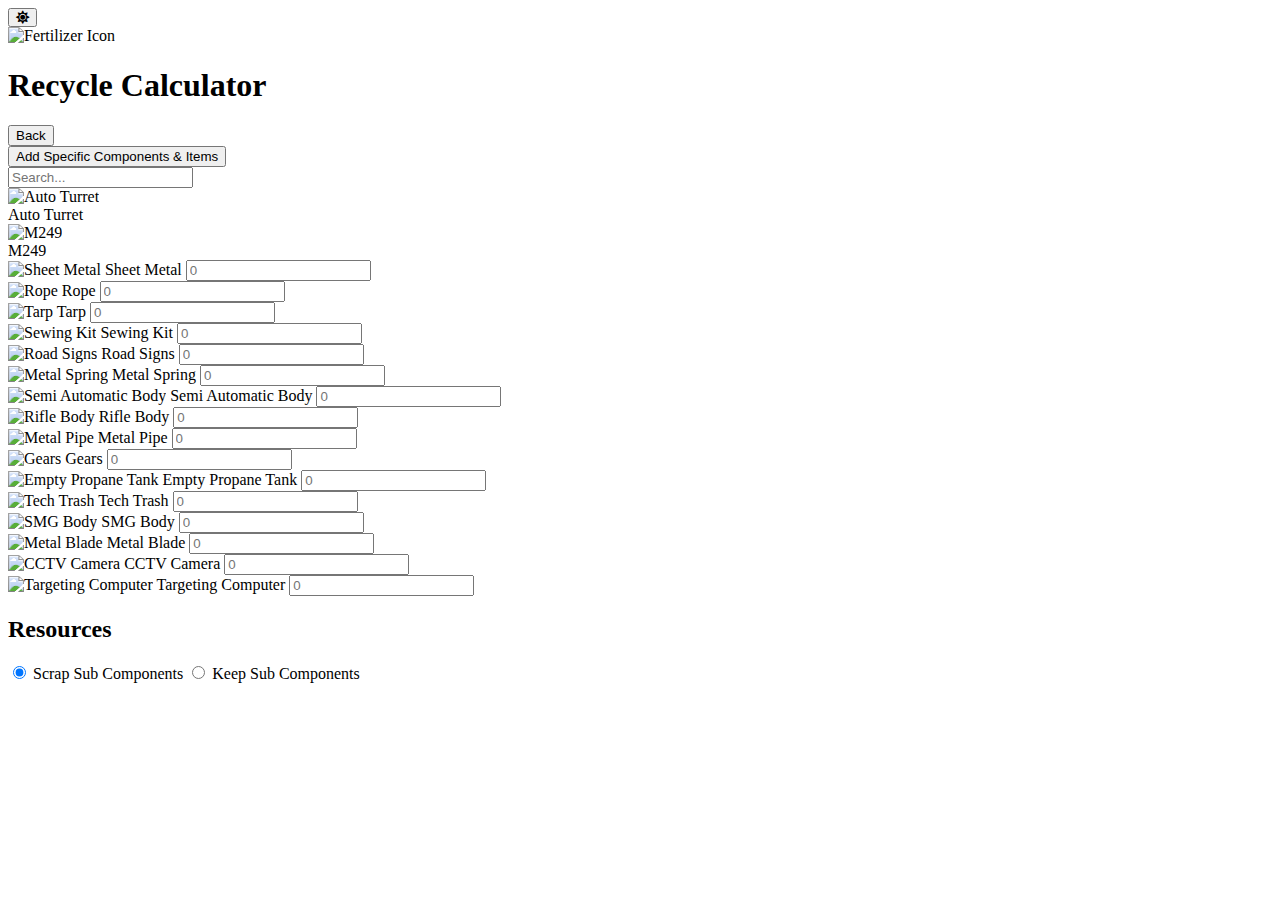
==== RecycleCalculator.html @ 6e728c83 "Update RecycleCalculator.html" ====
<!DOCTYPE html>
<html>
<head>
  <link rel="stylesheet" type="text/css" href="RecycleCSS.css">
  <link rel="stylesheet" href="https://cdnjs.cloudflare.com/ajax/libs/font-awesome/5.15.3/css/all.min.css">
</head>
<body>
  <button id="dark-mode-btn" onclick="toggleDarkMode()">
    <div class="switch">
        <i class="fas fa-sun"></i>
        <i class="fas fa-moon"></i>
    </div>
  </button>
  <div class="header">
    <img src="icon/Recycler_icon.png" alt="Fertilizer Icon" width="48" height="48">
    <h1>Recycle Calculator</h1>
  </div>
  <button class="back-button" onclick="goBack()">Back</button>
  <div class="container">
    <div class="component-section"> <!-- Added this wrapper -->
      <button class="add-component-button small-width" onclick="toggleComponentList()">Add Specific Components & Items</button>
      <div id="component-list" class="dropdown-content">
          <input type="text" id="component-search" placeholder="Search..." onclick="stopPropagation(event)" oninput="filterComponents()">
          <div class="component-option" onclick="addComponent('Auto Turret')">
            <div class="icon-container">
              <img src="./icon/autoturret.png" alt="Auto Turret">
            </div>
            <span>Auto Turret</span>
          </div>
          <div class="component-option">
            <div class="icon-container">
              <img src="./icon/m249.png" alt="M249">
            </div>
            <span>M249</span>
          </div>
      </div>
      <div class="component-grid">
      <div class="component">
        <img src="./icon/sheetmetal.png" alt="Sheet Metal">
        <span class="component-name">Sheet Metal</span>
        <input type="number" value="" min="0" placeholder="0" onchange="calculateResult()">
      </div>
      <div class="component">
        <img src="./icon/rope.png" alt="Rope">
        <span class="component-name">Rope</span>
        <input type="number" value="" min="0" placeholder="0" onchange="calculateResult()">
      </div>
      <div class="component">
        <img src="./icon/tarp.png" alt="Tarp">
        <span class="component-name">Tarp</span>
        <input type="number" value="" min="0" placeholder="0" onchange="calculateResult()">
      </div>
      <div class="component">
        <img src="./icon/sewingkit.png" alt="Sewing Kit">
        <span class="component-name">Sewing Kit</span>
        <input type="number" value="" min="0" placeholder="0" onchange="calculateResult()">
      </div>
      <div class="component">
        <img src="./icon/roadsigns.png" alt="Road Signs">
        <span class="component-name">Road Signs</span>
        <input type="number" value="" min="0" placeholder="0" onchange="calculateResult()">
      </div>
      <div class="component">
        <img src="./icon/metalspring.png" alt="Metal Spring">
        <span class="component-name">Metal Spring</span>
        <input type="number" value="" min="0" placeholder="0" onchange="calculateResult()">
      </div>
      <div class="component">
        <img src="./icon/semibody.png" alt="Semi Automatic Body">
        <span class="component-name">Semi Automatic Body</span>
        <input type="number" value="" min="0" placeholder="0" onchange="calculateResult()">
      </div>
      <div class="component">
        <img src="./icon/riflebody.png" alt="Rifle Body">
        <span class="component-name">Rifle Body</span>
        <input type="number" value="" min="0" placeholder="0" onchange="calculateResult()">
      </div>
      <div class="component">
        <img src="./icon/metalpipe.png" alt="Metal Pipe">
        <span class="component-name">Metal Pipe</span>
        <input type="number" value="" min="0" placeholder="0" onchange="calculateResult()">
      </div>
      <div class="component">
        <img src="./icon/gears.png" alt="Gears">
        <span class="component-name">Gears</span>
        <input type="number" value="" min="0" placeholder="0" onchange="calculateResult()">
      </div>
      <div class="component">
        <img src="./icon/propanetank.png" alt="Empty Propane Tank">
        <span class="component-name">Empty Propane Tank</span>
        <input type="number" value="" min="0" placeholder="0" onchange="calculateResult()">
      </div>
      <div class="component">
        <img src="./icon/techparts.png" alt="Tech Trash">
        <span class="component-name">Tech Trash</span>
        <input type="number" value="" min="0" placeholder="0" onchange="calculateResult()">
      </div>
      <div class="component">
        <img src="./icon/smgbody.png" alt="SMG Body">
        <span class="component-name">SMG Body</span>
        <input type="number" value="" min="0" placeholder="0" onchange="calculateResult()">
      </div>
      <div class="component">
        <img src="./icon/Blade.png" alt="Metal Blade">
        <span class="component-name">Metal Blade</span>
        <input type="number" value="" min="0" placeholder="0" onchange="calculateResult()">
      </div>
      <div class="component">
        <img src="./icon/cctvcamera.png" alt="CCTV Camera">
        <span class="component-name">CCTV Camera</span>
        <input type="number" value="" min="0" placeholder="0" onchange="calculateResult()">
      </div>
      <div class="component">
        <img src="./icon/targetingcomputer.png" alt="Targeting Computer">
        <span class="component-name">Targeting Computer</span>
        <input type="number" value="" min="0" placeholder="0" onchange="calculateResult()">
      </div>
      </div>
    </div>
    <div class="resources-section">
     <div class="resources-label">
        <h2>Resources</h2>
      </div>
      <div id="result-container"></div>
    </div>
    <div class="scrap-options">
      <input type="radio" id="scrap-all" name="scrap-option" value="all" checked>
      <label for="scrap-all">Scrap Sub Components</label>
      <input type="radio" id="scrap-once" name="scrap-option" value="once">
      <label for="scrap-once">Keep Sub Components</label>
    </div>
  </div>  
</div>
  <script>
// Function to go back to the previous page
function goBack() {
  history.back(); // Navigate back to the previous page
}
  
// Function to toggle the component list dropdown
function toggleComponentList() {
  const componentList = document.getElementById('component-list');
  componentList.classList.toggle('show');
}

// Function to stop event propagation
function stopPropagation(event) {
  event.stopPropagation();
}

// Function to filter the components based on the search input
function filterComponents() {
  const searchInput = document.getElementById('component-search');
  const filterValue = searchInput.value.toLowerCase();
  const componentOptions = document.querySelectorAll('.component-option');

  componentOptions.forEach(option => {
    const componentText = option.textContent.toLowerCase();
    const shouldDisplay = componentText.includes(filterValue);
    option.style.display = shouldDisplay ? 'flex' : 'none';
  });
}

function addComponent(componentName) {
  const componentList = document.querySelector('.component-grid');
  
  // Create the new component element
  const component = document.createElement('div');
  component.classList.add('component');
  
  // Create the image element
  const image = document.createElement('img');
  image.src = `./icon/${componentName.toLowerCase().replace(/ /g, '')}.png`;
  image.alt = componentName;
  component.appendChild(image);
  
  // Create the component name element
  const componentNameSpan = document.createElement('span');
  componentNameSpan.classList.add('component-name');
  componentNameSpan.textContent = componentName;
  component.appendChild(componentNameSpan);
  
  // Create the input element
  const input = document.createElement('input');
  input.type = 'number';
  input.value = '';
  input.min = '0';
  input.placeholder = '0';
  input.onchange = calculateResult;
  component.appendChild(input);
  
  // Append the new component to the component list
  componentList.appendChild(component);
  
  // Calculate the height for component grid
  // You may adjust the '100' based on the actual height of your components and the gap between rows.
  const rows = Math.ceil(componentList.childElementCount / 8);
  componentList.style.height = `${rows * 135}px`; 

  toggleComponentList();
}

// Close the component list dropdown when clicking outside of it
window.onclick = function(event) {
  if (!event.target.matches('.add-component-button')) {
    const componentList = document.getElementById('component-list');
    if (componentList.classList.contains('show')) {
      componentList.classList.remove('show');
    }
  }
};

        const darkModeKey = 'darkMode';

// Function to toggle dark mode
function toggleDarkMode() {
    const body = document.body;
    const switchButton = document.querySelector('.switch');

    // Toggle dark mode class on body
    body.classList.toggle('dark-mode');
    // Toggle switch-on class on switch button
    switchButton.classList.toggle('switch-on');

    // Check if dark mode is active
    const isDarkMode = body.classList.contains('dark-mode');

    // Toggle the icons based on dark mode state
    const moonIcon = switchButton.querySelector('.fa-moon');
    const sunIcon = switchButton.querySelector('.fa-sun');

    if (isDarkMode) {
        moonIcon.style.display = 'block';
        sunIcon.style.display = 'none';
    } else {
        moonIcon.style.display = 'none';
        sunIcon.style.display = 'block';
    }

    // Save user's preference to localStorage
    localStorage.setItem(darkModeKey, isDarkMode);
}

// Function to apply the appropriate icon based on dark mode preference
function applyDarkModePreference() {
    const body = document.body;
    const switchButton = document.querySelector('.switch');
    const moonIcon = switchButton.querySelector('.fa-moon');
    const sunIcon = switchButton.querySelector('.fa-sun');

    const savedDarkMode = localStorage.getItem(darkModeKey);

    if (savedDarkMode === 'true') {
        body.classList.add('dark-mode');
        switchButton.classList.add('switch-on');
        moonIcon.style.display = 'block';
        sunIcon.style.display = 'none';
    } else {
        body.classList.remove('dark-mode');
        switchButton.classList.remove('switch-on');
        moonIcon.style.display = 'none';
        sunIcon.style.display = 'block';
    }
}

// Check if user has a saved preference
applyDarkModePreference();

    // Define the resource icons
    const resourceIcons = {
      'Scrap': './icon/scrap.png',
      'Metal Fragments': './icon/metalfragments.png',
      'High Quality Metal': './icon/highqualitymetal.png',
      'Rope': './icon/rope.png',
      'Tarp': './icon/tarp.png',
      'Cloth': './icon/cloth.png',
      'Road Signs': './icon/roadsigns.png',
      'Metal Spring': './icon/metalspring.png',
      'Semi Automatic Body': './icon/semibody.png',
      'Rifle Body': './icon/riflebody.png',
      'Metal Pipe': './icon/metalpipe.png',
      'Gears': './icon/gears.png',
      'Empty Propane Tank': './icon/propanetank.png',
      'Tech Trash': './icon/techparts.png',
      'SMG Body': './icon/smgbody.png',
      'Metal Blade': './icon/Blade.png',
      'CCTV Camera': './icon/cctvcamera.png',
      'Targeting Computer': './icon/targetingcomputer',
      'Auto Turret': './icon/autoturret.png'
    };

    // Define the resource mappings
    const resourceMappings = {
      'Sheet Metal': [
        { name: 'Scrap', amount: 8 },
        { name: 'Metal Fragments', amount: 100 },
        { name: 'High Quality Metal', amount: 1 },
      ],
      'Rope': [
        { name: 'Cloth', amount: 15 },
      ],
      'Tarp': [
        { name: 'Tarp', amount: 1 },
      ],
      'Sewing Kit': [
        { name: 'Cloth', amount: 10 },
        { name: 'Rope', amount: 2 },
      ],
      'Road Signs': [
        { name: 'Scrap', amount: 5 },
        { name: 'High Quality Metal', amount: 1 },
      ],
      'Metal Spring': [
        { name: 'Scrap', amount: 10 },
        { name: 'High Quality Metal', amount: 1 },
      ],
      'Semi Automatic Body': [
        { name: 'Scrap', amount: 15 },
        { name: 'High Quality Metal', amount: 2 },
        { name: 'Metal Fragments', amount: 75 },
      ],
      'Rifle Body': [
        { name: 'Scrap', amount: 25 },
        { name: 'High Quality Metal', amount: 2 },
      ],
      'Metal Pipe': [
        { name: 'Scrap', amount: 5 },
        { name: 'High Quality Metal', amount: 1 },
      ],
      'Gears': [
        { name: 'Scrap', amount: 10 },
        { name: 'Metal Fragments', amount: 13 },
      ],
      'Empty Propane Tank': [
        { name: 'Scrap', amount: 1 },
        { name: 'Metal Fragments', amount: 50 },
      ],
      'Tech Trash': [
        { name: 'Scrap', amount: 20 },
        { name: 'High Quality Metal', amount: 1 },
      ],
      'SMG Body': [
        { name: 'Scrap', amount: 15 },
        { name: 'High Quality Metal', amount: 2 },
      ],
      'Metal Blade': [
        { name: 'Scrap', amount: 2 },
        { name: 'Metal Fragments', amount: 15 },
      ],
      'CCTV Camera': [
        { name: 'Tech Trash', amount: 2 },
        { name: 'High Quality Metal', amount: 2 },
      ],
      'Targeting Computer': [
        { name: 'Tech Trash', amount: 3 },
        { name: 'High Quality Metal', amount: 1},
        { name: 'Metal Fragments', amount: 50 },
      ],
      'Auto Turret': [
        { name: 'Tech Trash', amount: 3},
      ]
    };

  // Function to calculate and display the result
  function calculateResult() {
    const components = document.querySelectorAll('.component');
    const scrapAllOption = document.getElementById('scrap-all').checked;

    // Clear the previous result
    const resultContainer = document.getElementById('result-container');
    resultContainer.innerHTML = '';

    // Calculate the total resources
    const totalResources = {};

    // Iterate over the components
    components.forEach(component => {
      const componentName = component.querySelector('.component-name').textContent;
      const quantityInput = component.querySelector('input');
      const quantity = parseInt(quantityInput.value);

      // Calculate the resources for the component
      calculateResources(componentName, quantity);
    });

    function calculateResources(componentName, quantity, processedComponents = new Set()) {
      if (!processedComponents.has(componentName) && resourceMappings.hasOwnProperty(componentName)) {
        processedComponents.add(componentName);
        const resources = resourceMappings[componentName];

        resources.forEach(resource => {
          const { name, amount } = resource;
          const totalAmount = quantity * amount;

          if (totalAmount > 0) {
            if (totalResources.hasOwnProperty(name)) {
              totalResources[name] += totalAmount;
            } else {
              totalResources[name] = totalAmount;
            }

            // Check if the resource is another component and if "Scrap All" option is selected
            if (resourceMappings.hasOwnProperty(name) && scrapAllOption) {
              calculateResources(name, totalAmount, processedComponents);
            }
          }
        });
      }
    }

    // Display the total resources
    Object.entries(totalResources).forEach(([name, amount]) => {
      // If the resource is a component and it's fully scrapped, skip it
      if (resourceMappings.hasOwnProperty(name) && scrapAllOption) return;

      const resourceItem = document.createElement('div');
      resourceItem.classList.add('resource-item');

      // Create the icon element
      const icon = document.createElement('img');
      icon.src = resourceIcons[name];
      icon.alt = name;
      resourceItem.appendChild(icon);

      // Create the resource name element
      const resourceName = document.createElement('span');
      resourceName.innerHTML = `${name}:&nbsp; `;
      resourceItem.appendChild(resourceName);

      // Create the amount element
      const resourceAmount = document.createElement('span');
      resourceAmount.classList.add('resource-amount');
      resourceAmount.textContent = amount;
      resourceItem.appendChild(resourceAmount);

      resultContainer.appendChild(resourceItem);
    });
  }

  const componentGrid = document.querySelector('.component-grid');
  componentGrid.addEventListener('input', calculateResult);

  // Event listeners for radio buttons
  const scrapAllOption = document.getElementById('scrap-all');
  const scrapOnceOption = document.getElementById('scrap-once');

  scrapAllOption.addEventListener('change', calculateResult);
  scrapOnceOption.addEventListener('change', calculateResult);

          // Function to check if dark mode is active
          function isDarkMode() {
            return document.body.classList.contains('dark-mode');
        }
</script>

</script>
</body>
</html>
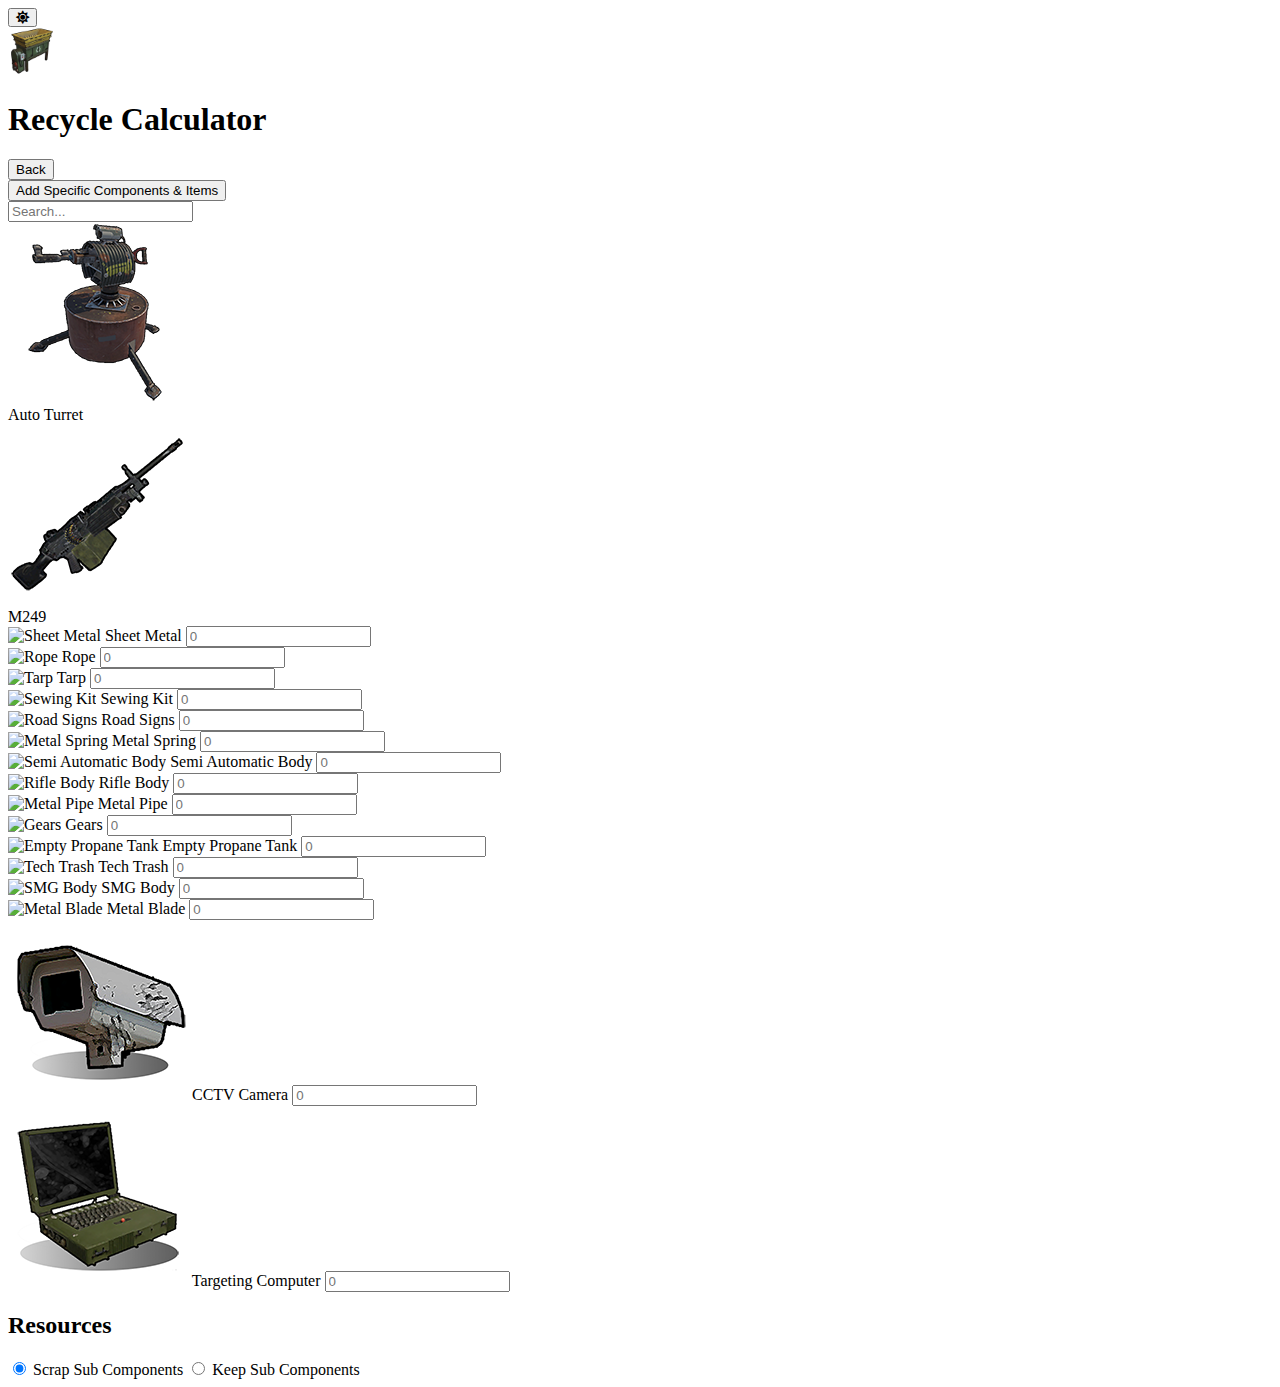
==== commit 81e460ec: "Update RecycleCalculator.html" ====
--- a/RecycleCalculator.html
+++ b/RecycleCalculator.html
@@ -357,9 +357,34 @@
         { name: 'Metal Fragments', amount: 50 },
       ],
       'Auto Turret': [
-        { name: 'Tech Trash', amount: 3},
+        { name: 'Targeting Computer', amount: '50%' },
+        { name: 'CCTV Camera', amount: '50%' },
       ]
     };
+
+
+// Function to get the icon for a resource
+function getIcon(resourceName) {
+  // split the resource name into words
+  const words = resourceName.split(' ');
+
+  // If there is a percentage, the actual name starts from the second word
+  if (words[0].endsWith('%')) {
+    // Remove the percentage part
+    words.shift();
+  }
+
+  // Join the remaining words to form the actual name
+  const name = words.join(' ');
+
+  // Check if resourceIcons has this name as a key
+  if (resourceIcons.hasOwnProperty(name)) {
+    return resourceIcons[name];
+  } else {
+    // If the name isn't found in resourceIcons, return a default or error image
+    return "path/to/default/image.png";
+  }
+}
 
   // Function to calculate and display the result
   function calculateResult() {
@@ -384,29 +409,40 @@
     });
 
     function calculateResources(componentName, quantity, processedComponents = new Set()) {
-      if (!processedComponents.has(componentName) && resourceMappings.hasOwnProperty(componentName)) {
-        processedComponents.add(componentName);
-        const resources = resourceMappings[componentName];
-
-        resources.forEach(resource => {
-          const { name, amount } = resource;
-          const totalAmount = quantity * amount;
-
-          if (totalAmount > 0) {
-            if (totalResources.hasOwnProperty(name)) {
-              totalResources[name] += totalAmount;
-            } else {
-              totalResources[name] = totalAmount;
-            }
-
-            // Check if the resource is another component and if "Scrap All" option is selected
-            if (resourceMappings.hasOwnProperty(name) && scrapAllOption) {
-              calculateResources(name, totalAmount, processedComponents);
-            }
+  if (!processedComponents.has(componentName) && resourceMappings.hasOwnProperty(componentName)) {
+    processedComponents.add(componentName);
+    const resources = resourceMappings[componentName];
+
+    resources.forEach(resource => {
+      const { name, amount } = resource;
+
+      if (typeof amount === "string" && amount.endsWith("%")) {
+        // Create a string resource in totalResources
+        const percentageResource = `${amount} ${name}`;
+        if (!totalResources.hasOwnProperty(percentageResource)) {
+          totalResources[percentageResource] = quantity;
+        } else {
+          totalResources[percentageResource] += quantity;
+        }
+      } else {
+        const totalAmount = quantity * amount;
+
+        if (totalAmount > 0) {
+          if (totalResources.hasOwnProperty(name)) {
+            totalResources[name] += totalAmount;
+          } else {
+            totalResources[name] = totalAmount;
           }
-        });
+
+          // Check if the resource is another component and if "Scrap All" option is selected
+          if (resourceMappings.hasOwnProperty(name) && scrapAllOption) {
+            calculateResources(name, totalAmount, processedComponents);
+          }
+        }
       }
-    }
+    });
+  }
+}
 
     // Display the total resources
     Object.entries(totalResources).forEach(([name, amount]) => {
@@ -418,9 +454,11 @@
 
       // Create the icon element
       const icon = document.createElement('img');
-      icon.src = resourceIcons[name];
+      icon.src = getIcon(name);
       icon.alt = name;
       resourceItem.appendChild(icon);
+      
+      
 
       // Create the resource name element
       const resourceName = document.createElement('span');
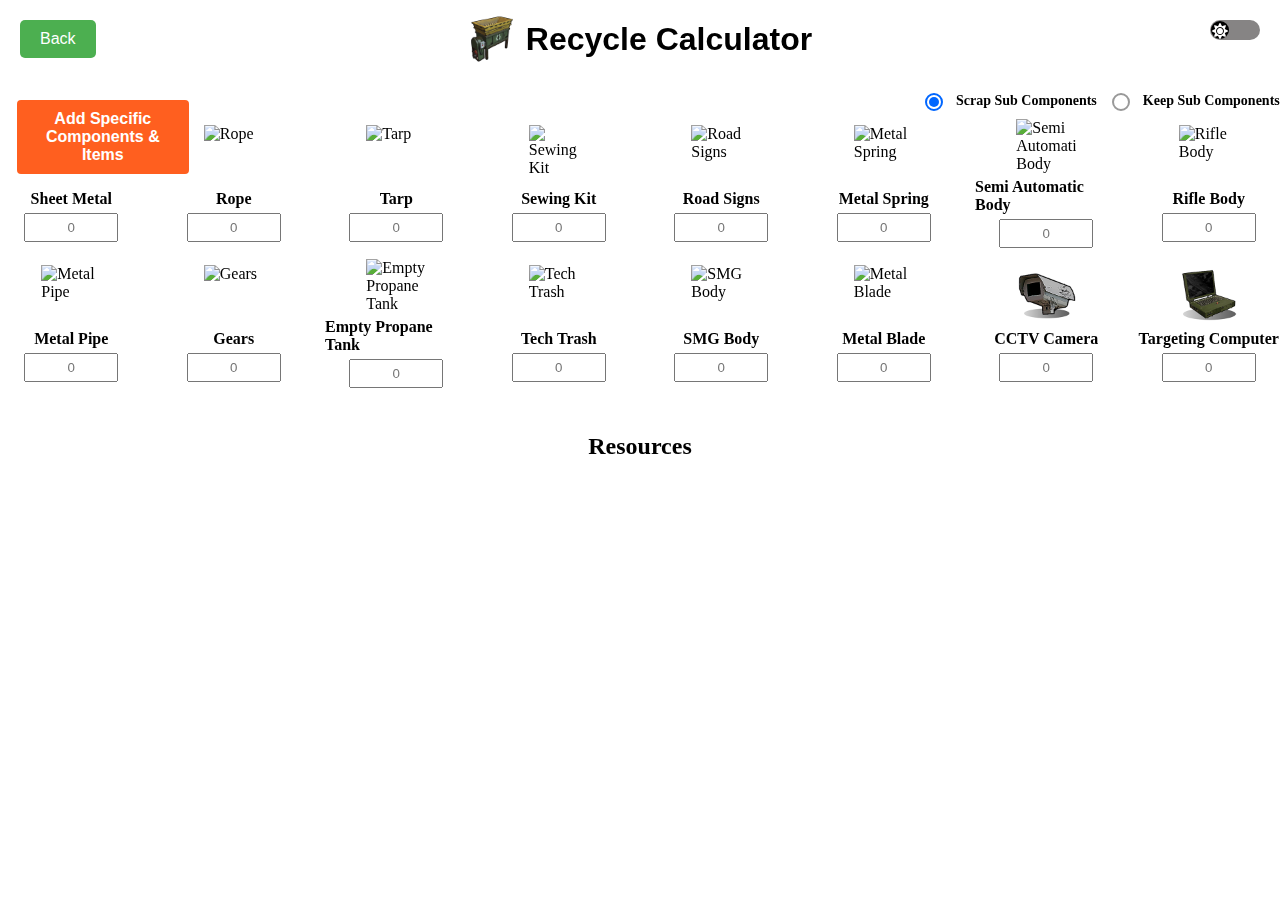
==== commit 6469dd39: "Update RecycleCalculator.html" ====
--- a/RecycleCalculator.html
+++ b/RecycleCalculator.html
@@ -1,7 +1,7 @@
 <!DOCTYPE html>
 <html>
 <head>
-  <link rel="stylesheet" type="text/css" href="RecycleCSS.css">
+  <link rel="stylesheet" type="text/css" href="RecycleCalculatorCSS.css">
   <link rel="stylesheet" href="https://cdnjs.cloudflare.com/ajax/libs/font-awesome/5.15.3/css/all.min.css">
 </head>
 <body>
--- a/RecycleCalculatorCSS.css
+++ b/RecycleCalculatorCSS.css
@@ -0,0 +1,395 @@
+#dark-mode-btn {
+  position: fixed;
+  top: 20px;
+  right: 20px;
+  background-color: #868484;
+  color: white;
+  padding: 10px 25px;
+  border: none;
+  cursor: pointer;
+  border-radius: 50px;
+  overflow: hidden;
+  z-index: 2;
+}
+
+.switch {
+  position: absolute;
+  top: 50%;
+  left: 1px;
+  width: 18px;
+  height: 18px;
+  background-color: #000000;
+  border-radius: 50%;
+  transition: transform 0.3s ease;
+  transform: translateY(-50%);
+}
+
+.switch-on {
+  transform: translateY(-50%) translateX(165%);
+  background-color: #222;
+}
+
+.dark-mode {
+  background-color: #222;
+  color: #000000;
+}
+
+.switch i {
+  position: absolute;
+  top: 9.5%;
+  left: 4%;
+  transform: translateY(-0%);
+  font-size: 16px;
+  color: #ffffff;
+  transition: transform 0.3s ease;
+}
+
+.switch-on i {
+  transform: translateY(0%) translateX(0%);
+  color: #e3e3e3;
+}
+
+body {
+  display: flex;
+  flex-direction: column; /* Stacks elements vertically */
+  align-items: center;
+}
+  
+  .container {
+    position: relative;
+  }
+  
+  .component-grid {
+    display: grid;
+    grid-template-columns: repeat(8, 1fr);
+    /* Remove grid-template-rows and use grid-auto-rows to automatically create new rows */
+    grid-auto-rows: minmax(100px, auto); /* Adjust minimum row height as needed */
+    grid-gap: 20px;
+    justify-items: center;
+    margin-top: 115px;
+    align-content: start;
+  }
+  
+  .component {
+    display: flex;
+    flex-direction: column;
+    align-items: center;
+    justify-content: center;
+    height: 120px; /* Fixed height */
+    color: black;
+  }
+  
+  
+  .component img {
+    width: 60px;
+    height: 60px;
+    margin-bottom: 5px;
+  }
+  
+  .component input {
+    width: 80px;
+    padding: 5px;
+    text-align: center;
+  }
+  
+  .component-name {
+    margin-bottom: 5px;
+    font-weight: bold;
+  }
+  
+
+.dark-mode h2,h3 {
+    color: #fff;
+}
+  
+.resources-section {
+  margin-top: 50px;
+  position: relative;
+  width: 100%;
+  text-align: center;
+  color: black;
+}
+
+  .dark-mode .resources-section {
+    color: white;
+  }
+  
+  .resources-label {
+    text-align: center;
+  }
+  
+  .resource-item {
+    display: flex;
+    align-items: center;
+    justify-content: center;
+    margin-bottom: 5px;
+  }
+  
+  .resource-item img {
+    width: 60px;
+    height: 60px;
+    margin-right: 10px;
+  }
+  
+  .resource-item span {
+    font-weight: bold;
+  }
+  
+.component input[type="number"]::-webkit-inner-spin-button,
+.component input[type="number"]::-webkit-outer-spin-button {
+  -webkit-appearance: none;
+  margin: 0;
+}
+
+.container {
+    position: fixed;
+  }
+  
+.scrap-options {
+  position: fixed;
+  top: 90px;
+  left: 920px;
+  display: flex;
+  align-items: center;
+  gap: 10px;
+  font-size: 14px;
+  font-weight: bold;
+  color: black;
+  background-color: transparent;
+  margin-top:  0px;
+}
+
+.dark-mode h1{
+  color:  white;
+}
+
+.dark-mode .scrap-options {
+  color: white;
+}
+
+.dark-mode .component {
+  color: white;
+}
+
+  
+.scrap-options label {
+  cursor: pointer;
+}
+  
+.scrap-options input[type="radio"] {
+  appearance: none;
+  -webkit-appearance: none;
+  width: 18px;
+  height: 18px;
+  border: 2px solid #999;
+  border-radius: 50%;
+  outline: none;
+  position: relative;
+  transition: border-color 0.3s ease;
+}
+  
+.scrap-options input[type="radio"]:checked {
+  border-color: #0066ff;
+}
+  
+.scrap-options input[type="radio"]::after {
+  content: "";
+  position: absolute;
+  top: 50%;
+  left: 50%;
+  transform: translate(-50%, -50%);
+  width: 10px;
+  height: 10px;
+  border-radius: 50%;
+  background-color: #0066ff;
+  opacity: 0;
+  transition: opacity 0.3s ease;
+}
+  
+.scrap-options input[type="radio"]:checked::after {
+    opacity: 1;
+}
+
+.header {
+  display: flex;
+  align-items: center;
+  justify-content: center; /* Add this line to center horizontally */
+  position: fixed;
+  top: -1.2%;
+  left: 0;
+  right: 0;
+  background-color: transparent;
+  font-family: Arial, sans-serif;
+  padding: 10px;
+  color: black;
+  margin-bottom: 0px;
+}
+  
+.component-header h3 {
+  margin: 0;
+}
+
+.component-header {
+  display: flex;
+  align-items: center;
+  justify-content: center;
+  position: relative;
+  top: 10%;
+  left: -48%;
+  right: 0;
+  height: 50px; /* Adjust the height as needed */
+  background-color: transparent;
+  font-family: Arial, sans-serif;
+  padding: 10px;
+  color: black;
+  margin-bottom: 0;
+}
+
+
+.header img {
+    margin-right: 10px;
+}
+
+button.back-button {
+  position: fixed;
+  top: 20px;
+  left: 20px;
+  padding: 10px 20px;
+  background-color: #4CAF50;
+  color: white;
+  border: none;
+  border-radius: 5px;
+  font-size: 16px;
+  cursor: pointer;
+}
+
+.component-search-container {
+  position: absolute;
+  top: calc(100% + 10px); /* Adjust the top offset as needed */
+  left: -45%;
+  width: 100%;
+  text-align: center;
+  margin-top: 10px; /* Adjust the margin as needed */
+}
+
+.dropdown-option {
+  display: flex;
+  align-items: center;
+}
+
+.dropdown-icon {
+  margin-right: 8px;
+}
+
+#component-list {
+  max-height: 200px; /* Adjust according to the height of your items */
+  overflow-y: auto;
+}
+
+.component-list select {
+  appearance: none;
+  width: 100%;
+  padding: 8px;
+  font-size: 16px;
+  border: none;
+  background-color: #f2f2f2;
+  border-radius: 4px;
+  margin-bottom: 8px;
+}
+
+.component-list button {
+  background-color: #4CAF50;
+  color: white;
+  padding: 8px 16px;
+  border: none;
+  cursor: pointer;
+  border-radius: 4px;
+  font-size: 16px;
+}
+
+.component-list button:hover {
+  background-color: #45a049;
+}
+
+
+.component-option {
+  display: flex;
+  align-items: center;
+  padding: 8px;
+  background-color: white;
+  border: none;
+  cursor: pointer;
+  height: 50px;
+}
+
+.component-option:hover {
+  background-color: #f1f1f1;
+}
+
+.dropdown-content {
+  display: none;
+  position: fixed;
+  background-color: white;
+  border: 1px solid #ddd;
+  border-top: none;
+  min-width: 160px;
+  box-shadow: 0px 8px 16px 0px rgba(0,0,0,0.2);
+  z-index: 1;
+  top: 15.5%;
+  left: 0.8%;
+  width: 170px;
+}
+
+.show {
+  display: block;
+}
+
+.component-option .icon-container img {
+  width: 50px;
+  height: 50px;
+  margin-right: 8px;
+}
+
+.small-width {
+  width: 160px; /* Adjust the width as per your preference */
+  font-weight: bold;
+}
+
+#component-search {
+  width: 153px;
+  padding: 8px;
+  font-size: 16px;
+  position: relative;
+  border: none;
+  border-radius: 4px;
+  background-color: #f2f2f2;
+  transition: box-shadow 0.3s ease;
+}
+
+.component-option .component-name {
+  overflow: hidden;
+  text-overflow: ellipsis;
+  white-space: nowrap;
+  flex-shrink: 1;
+  width: 100%;
+}
+
+.component-option .icon-container {
+  margin-right: 8px;
+}
+
+.add-component-button {
+  position: fixed;
+  top: 100px;
+  left: 16.8px;
+  padding: 10px 20px;
+  width: 172px;
+  background-color: #FF5F1F;
+  color: white;
+  border: none;
+  border-radius: 4px;
+  font-size: 16px;
+  cursor: pointer;
+  transition: background-color 0.3s ease;
+}
+
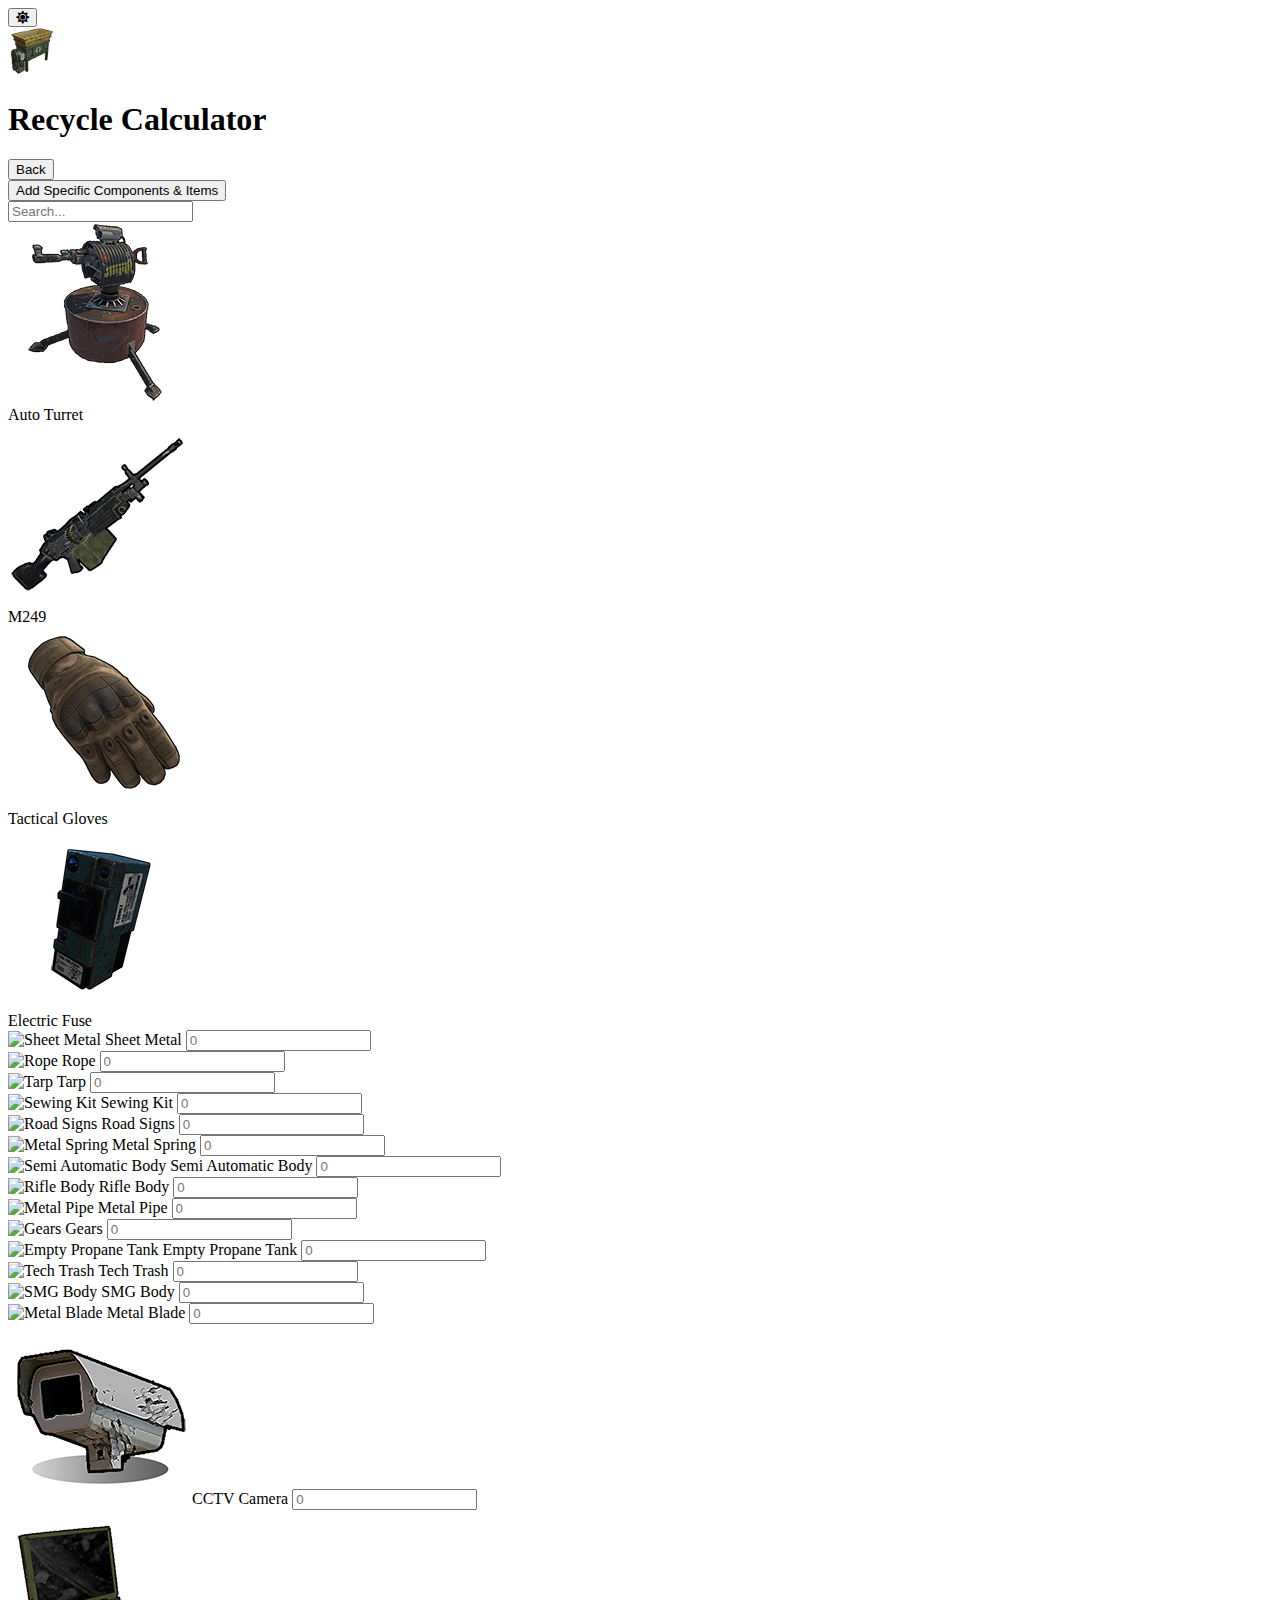
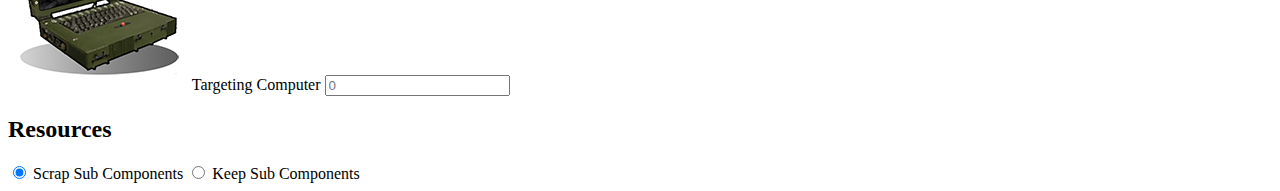
==== commit d21148e7: "Update RecycleCalculator.html" ====
--- a/RecycleCalculator.html
+++ b/RecycleCalculator.html
@@ -1,7 +1,8 @@
 <!DOCTYPE html>
 <html>
 <head>
-  <link rel="stylesheet" type="text/css" href="RecycleCalculatorCSS.css">
+  <link rel="icon" type="image/png" href="icon/Recycler_icon.png">
+  <link rel="stylesheet" type="text/css" href="RecycleCSS.css">
   <link rel="stylesheet" href="https://cdnjs.cloudflare.com/ajax/libs/font-awesome/5.15.3/css/all.min.css">
 </head>
 <body>
@@ -33,6 +34,18 @@
             </div>
             <span>M249</span>
           </div>
+          <div class="component-option" onclick="addComponent('Tactical Gloves')">
+            <div class="icon-container">
+              <img src="./icon/tacticalgloves.png" alt="Tactical Gloves">
+            </div>
+            <span>Tactical Gloves</span>
+          </div>
+          <div class="component-option" onclick="addComponent('Electric Fuse')">
+            <div class="icon-container">
+              <img src="./icon/electricfuse.png" alt="Electric Fuse">
+            </div>
+            <span>Electric Fuse</span>
+          </div>
       </div>
       <div class="component-grid">
       <div class="component">
@@ -286,7 +299,10 @@
       'Metal Blade': './icon/Blade.png',
       'CCTV Camera': './icon/cctvcamera.png',
       'Targeting Computer': './icon/targetingcomputer',
-      'Auto Turret': './icon/autoturret.png'
+      'Auto Turret': './icon/autoturret.png',
+      'Tactical Gloves': './icon/tacticalgloves.png',
+      'Leather': './icon/leather.png',
+      'Electric Fuse': './icon/fuse.png'
     };
 
     // Define the resource mappings
@@ -359,6 +375,13 @@
       'Auto Turret': [
         { name: 'Targeting Computer', amount: '50%' },
         { name: 'CCTV Camera', amount: '50%' },
+      ],
+      'Tactical Gloves': [
+        { name: 'Leather', amount: 10},
+        { name: 'Sewing Kit', amount: 5},
+      ],
+      'Electric Fuse': [
+        { name: 'Scrap', amount: 20},
       ]
     };
 
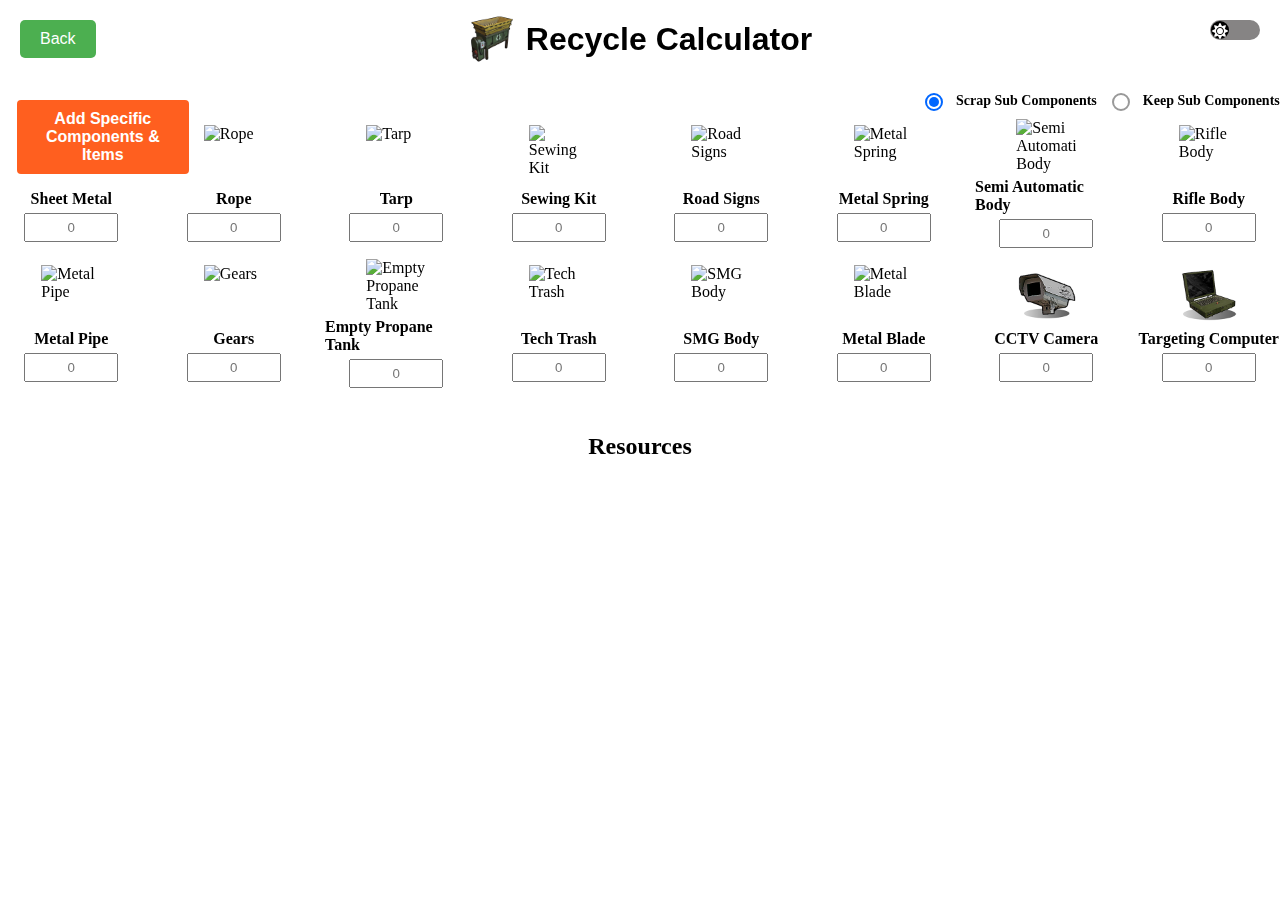
==== commit edc3a07d: "Update RecycleCalculator.html" ====
--- a/RecycleCalculator.html
+++ b/RecycleCalculator.html
@@ -2,7 +2,7 @@
 <html>
 <head>
   <link rel="icon" type="image/png" href="icon/Recycler_icon.png">
-  <link rel="stylesheet" type="text/css" href="RecycleCSS.css">
+  <link rel="stylesheet" type="text/css" href="RecycleCalculatorCSS.css">
   <link rel="stylesheet" href="https://cdnjs.cloudflare.com/ajax/libs/font-awesome/5.15.3/css/all.min.css">
 </head>
 <body>
--- a/RecycleCalculatorCSS.css
+++ b/RecycleCalculatorCSS.css
@@ -0,0 +1,395 @@
+#dark-mode-btn {
+  position: fixed;
+  top: 20px;
+  right: 20px;
+  background-color: #868484;
+  color: white;
+  padding: 10px 25px;
+  border: none;
+  cursor: pointer;
+  border-radius: 50px;
+  overflow: hidden;
+  z-index: 2;
+}
+
+.switch {
+  position: absolute;
+  top: 50%;
+  left: 1px;
+  width: 18px;
+  height: 18px;
+  background-color: #000000;
+  border-radius: 50%;
+  transition: transform 0.3s ease;
+  transform: translateY(-50%);
+}
+
+.switch-on {
+  transform: translateY(-50%) translateX(165%);
+  background-color: #222;
+}
+
+.dark-mode {
+  background-color: #222;
+  color: #000000;
+}
+
+.switch i {
+  position: absolute;
+  top: 9.5%;
+  left: 4%;
+  transform: translateY(-0%);
+  font-size: 16px;
+  color: #ffffff;
+  transition: transform 0.3s ease;
+}
+
+.switch-on i {
+  transform: translateY(0%) translateX(0%);
+  color: #e3e3e3;
+}
+
+body {
+  display: flex;
+  flex-direction: column; /* Stacks elements vertically */
+  align-items: center;
+}
+  
+  .container {
+    position: relative;
+  }
+  
+  .component-grid {
+    display: grid;
+    grid-template-columns: repeat(8, 1fr);
+    /* Remove grid-template-rows and use grid-auto-rows to automatically create new rows */
+    grid-auto-rows: minmax(100px, auto); /* Adjust minimum row height as needed */
+    grid-gap: 20px;
+    justify-items: center;
+    margin-top: 115px;
+    align-content: start;
+  }
+  
+  .component {
+    display: flex;
+    flex-direction: column;
+    align-items: center;
+    justify-content: center;
+    height: 120px; /* Fixed height */
+    color: black;
+  }
+  
+  
+  .component img {
+    width: 60px;
+    height: 60px;
+    margin-bottom: 5px;
+  }
+  
+  .component input {
+    width: 80px;
+    padding: 5px;
+    text-align: center;
+  }
+  
+  .component-name {
+    margin-bottom: 5px;
+    font-weight: bold;
+  }
+  
+
+.dark-mode h2,h3 {
+    color: #fff;
+}
+  
+.resources-section {
+  margin-top: 50px;
+  position: relative;
+  width: 100%;
+  text-align: center;
+  color: black;
+}
+
+  .dark-mode .resources-section {
+    color: white;
+  }
+  
+  .resources-label {
+    text-align: center;
+  }
+  
+  .resource-item {
+    display: flex;
+    align-items: center;
+    justify-content: center;
+    margin-bottom: 5px;
+  }
+  
+  .resource-item img {
+    width: 60px;
+    height: 60px;
+    margin-right: 10px;
+  }
+  
+  .resource-item span {
+    font-weight: bold;
+  }
+  
+.component input[type="number"]::-webkit-inner-spin-button,
+.component input[type="number"]::-webkit-outer-spin-button {
+  -webkit-appearance: none;
+  margin: 0;
+}
+
+.container {
+    position: fixed;
+  }
+  
+.scrap-options {
+  position: fixed;
+  top: 90px;
+  left: 920px;
+  display: flex;
+  align-items: center;
+  gap: 10px;
+  font-size: 14px;
+  font-weight: bold;
+  color: black;
+  background-color: transparent;
+  margin-top:  0px;
+}
+
+.dark-mode h1{
+  color:  white;
+}
+
+.dark-mode .scrap-options {
+  color: white;
+}
+
+.dark-mode .component {
+  color: white;
+}
+
+  
+.scrap-options label {
+  cursor: pointer;
+}
+  
+.scrap-options input[type="radio"] {
+  appearance: none;
+  -webkit-appearance: none;
+  width: 18px;
+  height: 18px;
+  border: 2px solid #999;
+  border-radius: 50%;
+  outline: none;
+  position: relative;
+  transition: border-color 0.3s ease;
+}
+  
+.scrap-options input[type="radio"]:checked {
+  border-color: #0066ff;
+}
+  
+.scrap-options input[type="radio"]::after {
+  content: "";
+  position: absolute;
+  top: 50%;
+  left: 50%;
+  transform: translate(-50%, -50%);
+  width: 10px;
+  height: 10px;
+  border-radius: 50%;
+  background-color: #0066ff;
+  opacity: 0;
+  transition: opacity 0.3s ease;
+}
+  
+.scrap-options input[type="radio"]:checked::after {
+    opacity: 1;
+}
+
+.header {
+  display: flex;
+  align-items: center;
+  justify-content: center; /* Add this line to center horizontally */
+  position: fixed;
+  top: -1.2%;
+  left: 0;
+  right: 0;
+  background-color: transparent;
+  font-family: Arial, sans-serif;
+  padding: 10px;
+  color: black;
+  margin-bottom: 0px;
+}
+  
+.component-header h3 {
+  margin: 0;
+}
+
+.component-header {
+  display: flex;
+  align-items: center;
+  justify-content: center;
+  position: relative;
+  top: 10%;
+  left: -48%;
+  right: 0;
+  height: 50px; /* Adjust the height as needed */
+  background-color: transparent;
+  font-family: Arial, sans-serif;
+  padding: 10px;
+  color: black;
+  margin-bottom: 0;
+}
+
+
+.header img {
+    margin-right: 10px;
+}
+
+button.back-button {
+  position: fixed;
+  top: 20px;
+  left: 20px;
+  padding: 10px 20px;
+  background-color: #4CAF50;
+  color: white;
+  border: none;
+  border-radius: 5px;
+  font-size: 16px;
+  cursor: pointer;
+}
+
+.component-search-container {
+  position: absolute;
+  top: calc(100% + 10px); /* Adjust the top offset as needed */
+  left: -45%;
+  width: 100%;
+  text-align: center;
+  margin-top: 10px; /* Adjust the margin as needed */
+}
+
+.dropdown-option {
+  display: flex;
+  align-items: center;
+}
+
+.dropdown-icon {
+  margin-right: 8px;
+}
+
+#component-list {
+  max-height: 200px; /* Adjust according to the height of your items */
+  overflow-y: auto;
+}
+
+.component-list select {
+  appearance: none;
+  width: 100%;
+  padding: 8px;
+  font-size: 16px;
+  border: none;
+  background-color: #f2f2f2;
+  border-radius: 4px;
+  margin-bottom: 8px;
+}
+
+.component-list button {
+  background-color: #4CAF50;
+  color: white;
+  padding: 8px 16px;
+  border: none;
+  cursor: pointer;
+  border-radius: 4px;
+  font-size: 16px;
+}
+
+.component-list button:hover {
+  background-color: #45a049;
+}
+
+
+.component-option {
+  display: flex;
+  align-items: center;
+  padding: 8px;
+  background-color: white;
+  border: none;
+  cursor: pointer;
+  height: 50px;
+}
+
+.component-option:hover {
+  background-color: #f1f1f1;
+}
+
+.dropdown-content {
+  display: none;
+  position: fixed;
+  background-color: white;
+  border: 1px solid #ddd;
+  border-top: none;
+  min-width: 160px;
+  box-shadow: 0px 8px 16px 0px rgba(0,0,0,0.2);
+  z-index: 1;
+  top: 15.5%;
+  left: 0.8%;
+  width: 170px;
+}
+
+.show {
+  display: block;
+}
+
+.component-option .icon-container img {
+  width: 50px;
+  height: 50px;
+  margin-right: 8px;
+}
+
+.small-width {
+  width: 160px; /* Adjust the width as per your preference */
+  font-weight: bold;
+}
+
+#component-search {
+  width: 153px;
+  padding: 8px;
+  font-size: 16px;
+  position: relative;
+  border: none;
+  border-radius: 4px;
+  background-color: #f2f2f2;
+  transition: box-shadow 0.3s ease;
+}
+
+.component-option .component-name {
+  overflow: hidden;
+  text-overflow: ellipsis;
+  white-space: nowrap;
+  flex-shrink: 1;
+  width: 100%;
+}
+
+.component-option .icon-container {
+  margin-right: 8px;
+}
+
+.add-component-button {
+  position: fixed;
+  top: 100px;
+  left: 16.8px;
+  padding: 10px 20px;
+  width: 172px;
+  background-color: #FF5F1F;
+  color: white;
+  border: none;
+  border-radius: 4px;
+  font-size: 16px;
+  cursor: pointer;
+  transition: background-color 0.3s ease;
+}
+
